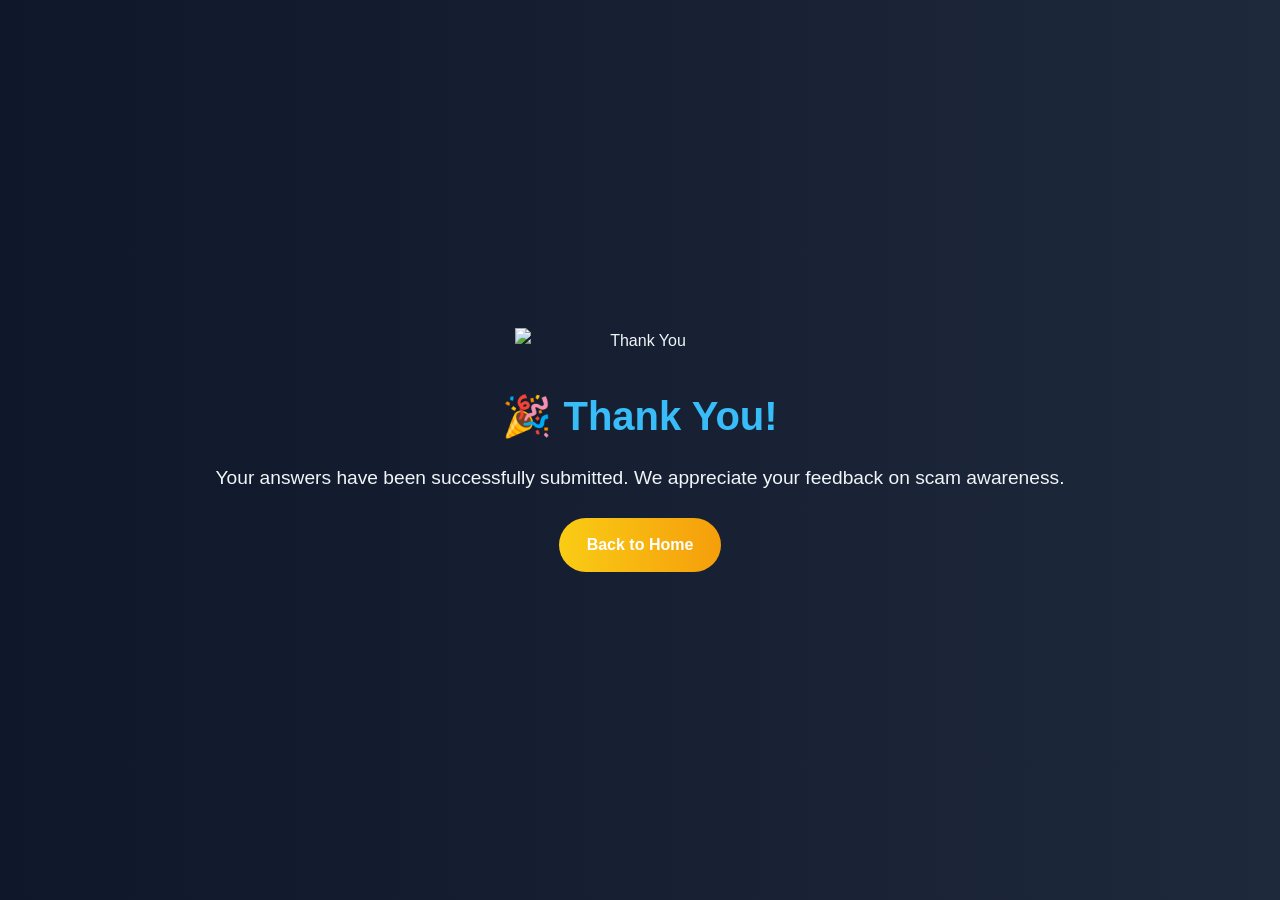
==== thankyou.html @ 0c59daa4 "Create thankyou.html" ====
<!DOCTYPE html>
<html lang="en">
<head>
    <meta charset="UTF-8">
    <meta name="viewport" content="width=device-width, initial-scale=1.0">
    <title>Thank You!</title>
    <link rel="stylesheet" href="style.css">
    <style>
        body {
            display: flex;
            flex-direction: column;
            justify-content: center;
            align-items: center;
            min-height: 100vh;
            background: linear-gradient(to right, #0f172a, #1e293b);
            color: #f1f5f9;
            text-align: center;
            padding: 20px;
        }

        .thank-image {
            max-width: 250px;
            width: 100%;
            margin-bottom: 30px;
        }

        h1 {
            font-size: 2.5rem;
            margin-bottom: 15px;
            color: #38bdf8;
        }

        p {
            font-size: 1.2rem;
            margin-bottom: 25px;
        }

        .btn {
            display: inline-block;
            padding: 14px 28px;
            border-radius: 50px;
            font-weight: bold;
            color: white;
            text-decoration: none;
            background: linear-gradient(90deg, #facc15, #f59e0b);
            transition: transform 0.3s ease, box-shadow 0.3s ease;
        }

        .btn:hover {
            transform: scale(1.05);
            box-shadow: 0 8px 20px rgba(0,0,0,0.25);
        }
    </style>
</head>
<body>
    <img src="thankyou.png" alt="Thank You" class="thank-image">
    <h1>🎉 Thank You!</h1>
    <p>Your answers have been successfully submitted. We appreciate your feedback on scam awareness.</p>

    <a href="index.html" class="btn">Back to Home</a>
</body>
</html>
---- style.css ----
* {
    box-sizing: border-box;
    margin: 0;
    padding: 0;
}

body {
    font-family: 'Segoe UI', Tahoma, Geneva, Verdana, sans-serif;
    line-height: 1.6;
    background: linear-gradient(to right, #0f172a, #1e293b); 
    color: #f1f5f9;
}

.navbar {
    background: #1f2933;
    color: white;
    display: flex;
    justify-content: space-between;
    align-items: center;
    padding: 15px 40px;
    position: sticky;
    top: 0;
    z-index: 1000;
    box-shadow: 0 2px 8px rgba(0,0,0,0.2);
}

.navbar .logo {
    font-weight: bold;
    font-size: 1.2rem;
}

.navbar a {
    color: white;
    margin-left: 20px;
    text-decoration: none;
    font-weight: 500;
    transition: color 0.3s ease;
}

.navbar a:hover {
    color: #2563eb;
}

.hero {
    background: linear-gradient(135deg, #2563eb, #22d3ee);
    color: white;
    padding: 100px 20px 80px;
    text-align: center;
    border-radius: 0 0 30px 30px;
    box-shadow: 0 10px 20px rgba(0,0,0,0.2);
}

.hero h1 {
    font-size: 3rem;
    margin-bottom: 20px;
}

.hero p {
    max-width: 700px;
    margin: 0 auto 30px;
    font-size: 1.2rem;
}

.btn {
    display: inline-block;
    padding: 14px 28px;
    border-radius: 50px;
    font-weight: bold;
    color: white;
    text-decoration: none;
    background: linear-gradient(90deg, #facc15, #f59e0b);
    transition: transform 0.3s ease, box-shadow 0.3s ease;
}

.btn:hover {
    transform: scale(1.05);
    box-shadow: 0 8px 20px rgba(0,0,0,0.25);
}

.content-section {
    padding: 60px 40px;
    max-width: 1200px;
    margin: auto;
}

.content-section.alt {
    background: #1e293b;
}

.content-section h2 {
    text-align: center;
    margin-bottom: 20px;
    font-size: 2.2rem;
}

.section-desc {
    text-align: center;
    max-width: 700px;
    margin: 0 auto 40px;
    font-size: 1rem;
    color: #f1f5f9;
}

.grid {
    display: grid;
    grid-template-columns: repeat(auto-fit, minmax(280px, 1fr));
    gap: 25px;
}

.card {
    background: rgba(255, 255, 255, 0.05);
    backdrop-filter: blur(8px);
    border-radius: 15px;
    padding: 20px;
    box-shadow: 0 10px 25px rgba(0,0,0,0.1);
    transition: transform 0.3s ease, box-shadow 0.3s ease;
    display: flex;
    flex-direction: column;
    align-items: center;
    text-align: center;
}

.card:hover {
    transform: translateY(-8px);
    box-shadow: 0 15px 30px rgba(0,0,0,0.2);
}

.card h3 {
    margin: 15px 0 10px;
    color: #38bdf8;
}

.card p, .card ul {
    color: #f1f5f9;
}

.card ul {
    padding-left: 20px;
    text-align: left;
    list-style-type: disc;
}

.card-img {
    width: 100%;
    height: 250px; 
    object-fit: cover;
    border-radius: 10px;
    margin-bottom: 15px;
    transition: transform 0.3s ease, box-shadow 0.3s ease;
}

.card-img:hover {
    transform: scale(1.05);
    box-shadow: 0 8px 20px rgba(0,0,0,0.2);
}

.link-card {
    cursor: pointer;
    text-decoration: none;
    color: inherit;
}

.link-card:hover {
    transform: translateY(-5px);
    box-shadow: 0 15px 30px rgba(0,0,0,0.2);
}

footer {
    background: #1f2933;
    color: white;
    text-align: center;
    padding: 25px 20px;
    font-size: 0.95rem;
    margin-top: 50px;
}

@media (max-width: 1024px) {
    .hero h1 {
        font-size: 2.5rem;
    }
}

@media (max-width: 768px) {
    .hero h1 {
        font-size: 2.2rem;
    }

    .hero p {
        font-size: 1rem;
    }

    .grid {
        gap: 20px;
    }

    .btn {
        padding: 12px 25px;
    }

    .card-img {
        height: 180px;
    }
}

@media (max-width: 480px) {
    .navbar {
        flex-direction: column;
        align-items: flex-start;
    }

    .navbar a {
        margin: 10px 0 0 0;
    }

    .hero {
        padding: 80px 15px 60px;
    }

    .content-section {
        padding: 40px 20px;
    }

    .card-img {
        height: 140px;
    }
}

.quiz-card textarea {
    width: 100%;
    padding: 12px 15px;
    border-radius: 12px;
    border: none;
    background: rgba(255,255,255,0.05);
    color: #f1f5f9;
    font-size: 1rem;
    resize: vertical;
    min-height: 80px;
    margin-top: 10px;
    transition: background 0.3s ease, color 0.3s ease;
}

.quiz-card textarea:hover {
    background: #ffffff;
    color: #1e293b;
}

.quiz-card textarea:focus {
    outline: 2px solid #38bdf8;
    background: #f1f5f9;
    color: #1e293b;
}

.accordion-btn {
    width: 100%;
    padding: 15px;
    background: #1e293b;
    color: white;
    border: none;
    text-align: left;
    cursor: pointer;
    margin-top: 12px;
    border-radius: 12px;
    font-size: 1rem;
}

.accordion-content {
    display: none;
    padding: 15px;
    background: rgba(30, 41, 59, 0.85);
    border-radius: 12px;
    margin-top: 6px;
}

#progressBar {
    position: fixed;
    top: 0;
    left: 0;
    height: 4px;
    width: 0%;
    background: #38bdf8;
    z-index: 2000;
}
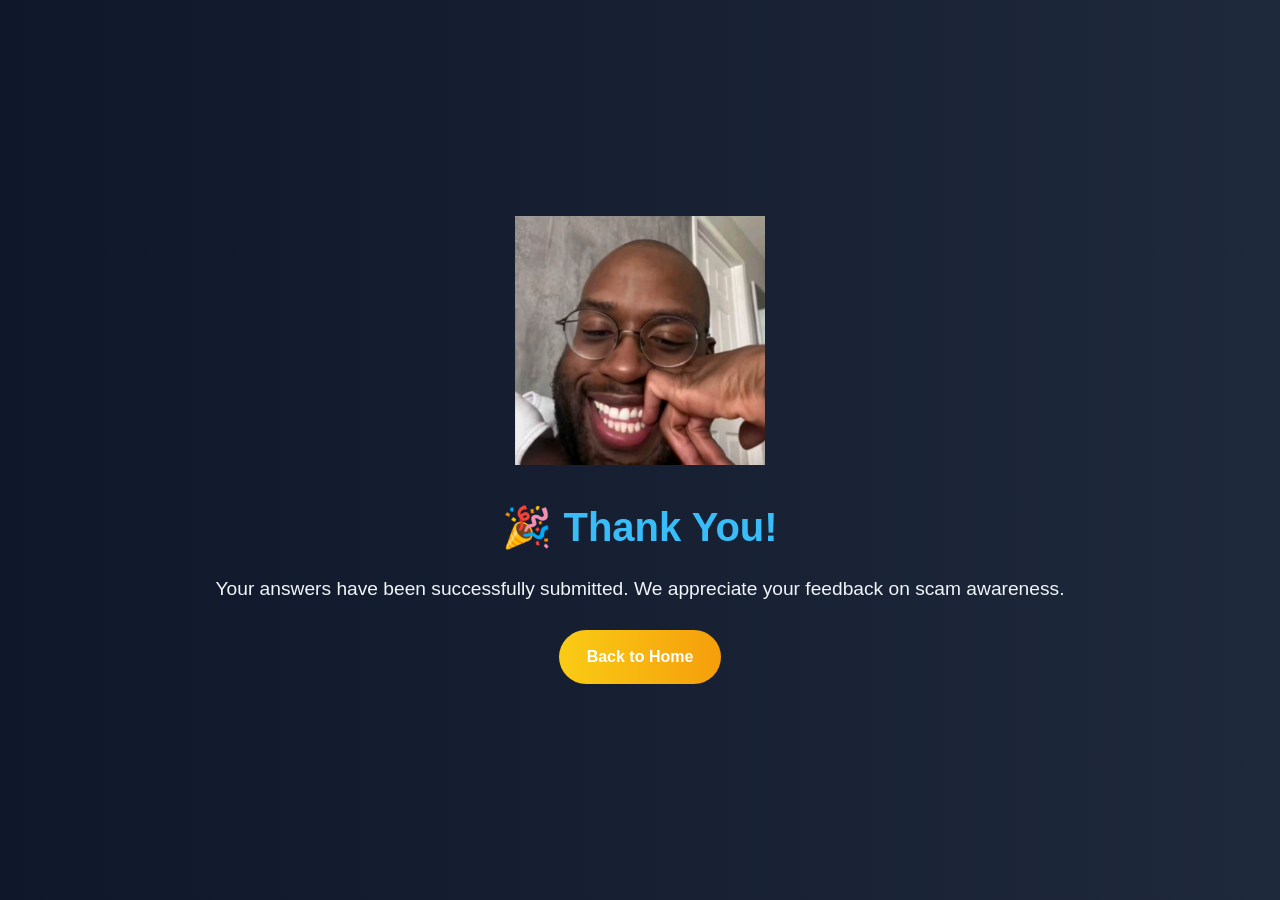
==== commit 26d8dad4: "Update thankyou.html" ====
--- a/thankyou.html
+++ b/thankyou.html
@@ -53,7 +53,7 @@
     </style>
 </head>
 <body>
-    <img src="thankyou.png" alt="Thank You" class="thank-image">
+    <img src="thankyou.jpeg" alt="Thank You" class="thank-image">
     <h1>🎉 Thank You!</h1>
     <p>Your answers have been successfully submitted. We appreciate your feedback on scam awareness.</p>
 
